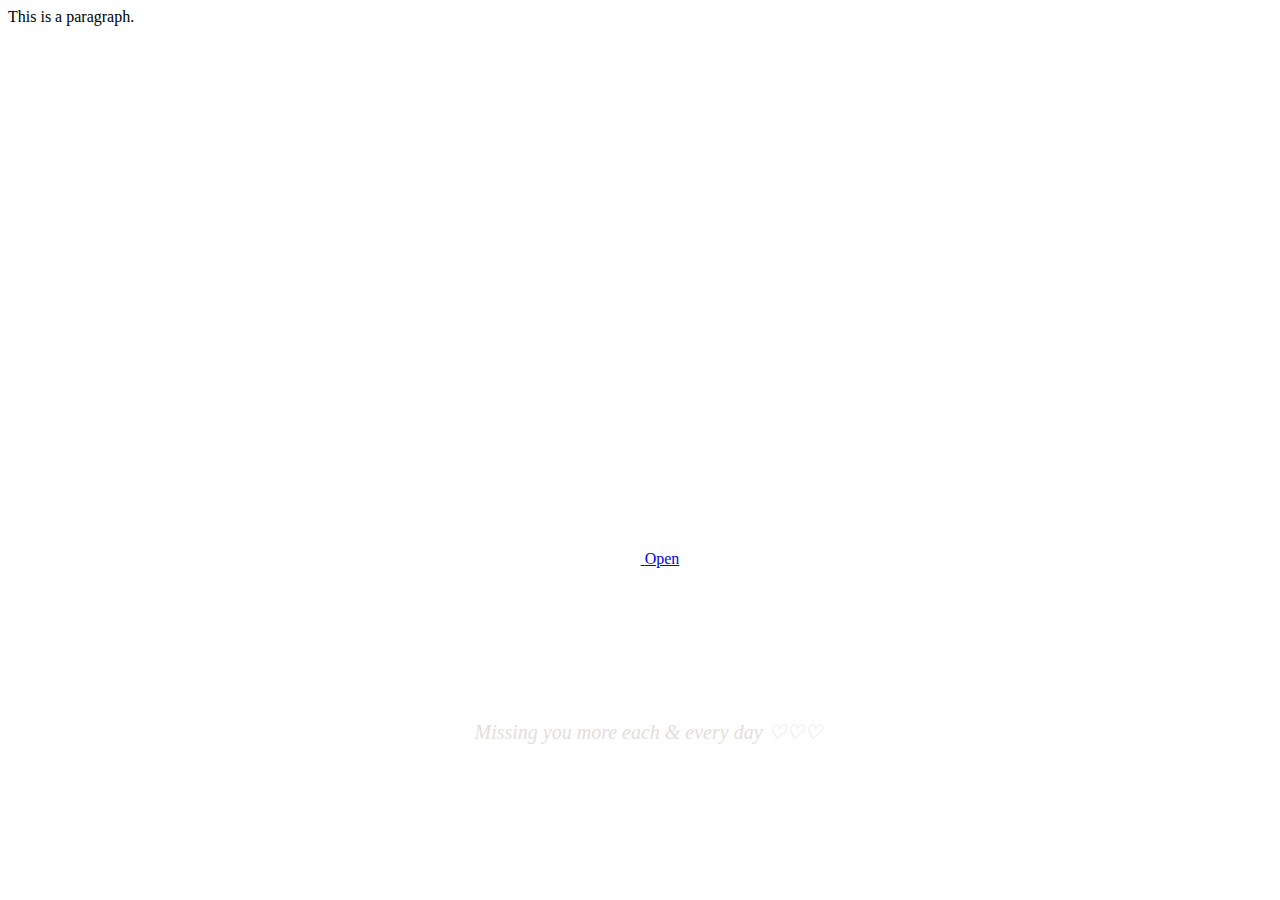
==== index.html @ 4565fd96 "Add files via upload" ====
<html lang="en">

<head>
  <meta charset="UTF-8">
  <meta name="viewport" content="width=device-width, initial-scale=1.0">
  <link rel="shortcut icon" href="images/gift.png" type="image/x-icon">
  <link rel="stylesheet" href="css/index.css">

  <!-- Document Title -->
  <title>My Dear</title>
</head>

<body>
  <!-- Background -->
  <div class="night"></div>

  <!-- Title -->
  <h1 class="title"></h1>

  <!-- Button -->
  <div style="position: absolute; top: 60vh; width: 100%; display: flex; justify-content: center;">
    <a href="flower.html" class="btn">
      <svg height="24" width="24" fill="#FFFFFF" viewBox="0 0 24 24" data-name="Layer 1" id="Layer_1" class="sparkle">
        <path
          d="M10,21.236,6.755,14.745.264,11.5,6.755,8.255,10,1.764l3.245,6.491L19.736,11.5l-6.491,3.245ZM18,21l1.5,3L21,21l3-1.5L21,18l-1.5-3L18,18l-3,1.5ZM19.333,4.667,20.5,7l1.167-2.333L24,3.5,21.667,2.333,20.5,0,19.333,2.333,17,3.5Z">
        </path>
      </svg>

      <span class="text">Open</span>
    </a>
  </div>

  <div style="position: absolute; top: 80vh; width: 100%; display: flex; justify-content: center;">

    <i style="color:rgb(228, 221, 219); font-size: 20px;" >Missing you more each & every day ♡♡♡</i>
  </div>

  <p>This is a paragraph.</p>

  <script src="js/index.js"></script>
</body>

</html>
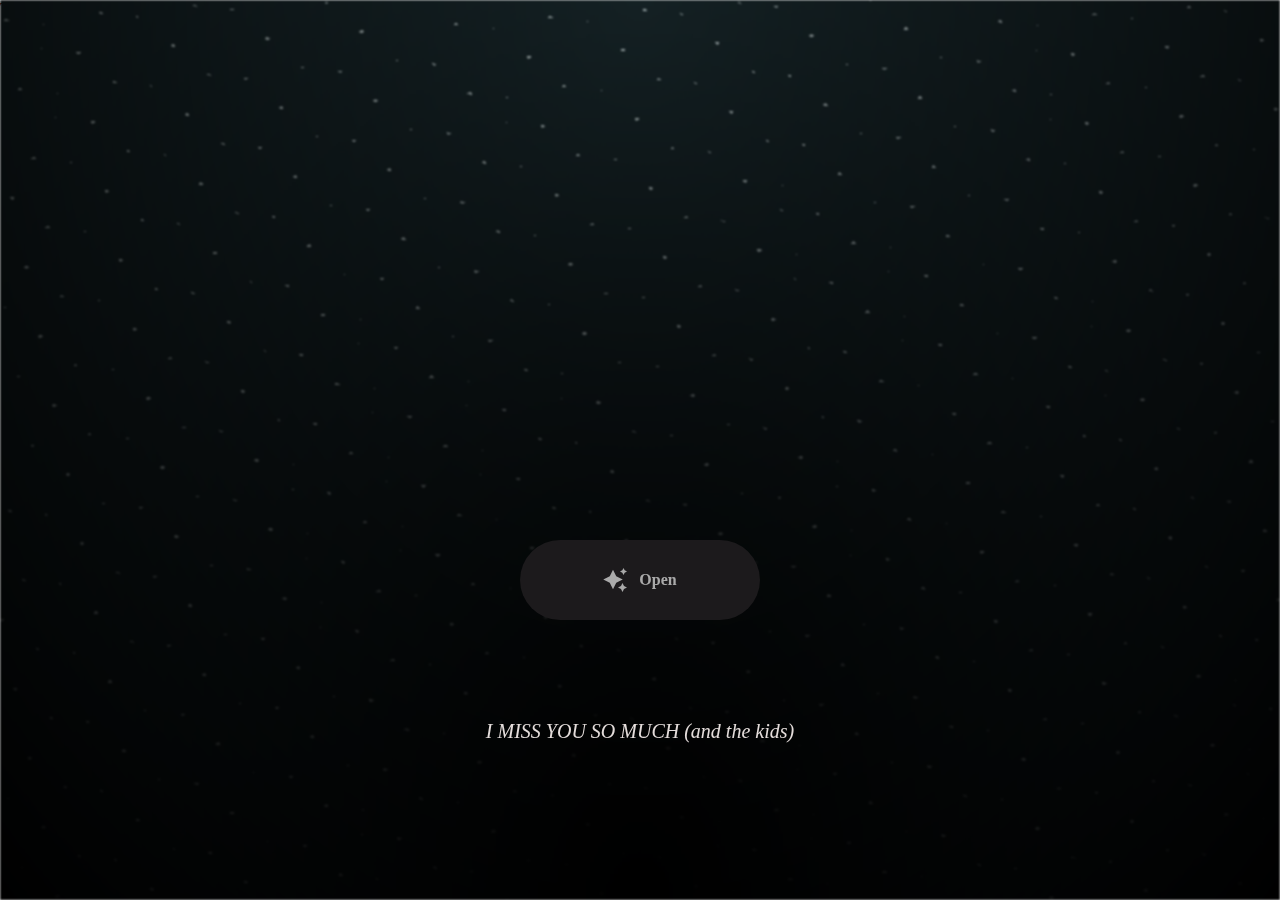
==== commit 323dae4d: "add more to just texts" ====
--- a/index.html
+++ b/index.html
@@ -1,43 +1,43 @@
-<html lang="en">
-
-<head>
-  <meta charset="UTF-8">
-  <meta name="viewport" content="width=device-width, initial-scale=1.0">
-  <link rel="shortcut icon" href="images/gift.png" type="image/x-icon">
-  <link rel="stylesheet" href="css/index.css">
-
-  <!-- Document Title -->
-  <title>My Dear</title>
-</head>
-
-<body>
-  <!-- Background -->
-  <div class="night"></div>
-
-  <!-- Title -->
-  <h1 class="title"></h1>
-
-  <!-- Button -->
-  <div style="position: absolute; top: 60vh; width: 100%; display: flex; justify-content: center;">
-    <a href="flower.html" class="btn">
-      <svg height="24" width="24" fill="#FFFFFF" viewBox="0 0 24 24" data-name="Layer 1" id="Layer_1" class="sparkle">
-        <path
-          d="M10,21.236,6.755,14.745.264,11.5,6.755,8.255,10,1.764l3.245,6.491L19.736,11.5l-6.491,3.245ZM18,21l1.5,3L21,21l3-1.5L21,18l-1.5-3L18,18l-3,1.5ZM19.333,4.667,20.5,7l1.167-2.333L24,3.5,21.667,2.333,20.5,0,19.333,2.333,17,3.5Z">
-        </path>
-      </svg>
-
-      <span class="text">Open</span>
-    </a>
-  </div>
-
-  <div style="position: absolute; top: 80vh; width: 100%; display: flex; justify-content: center;">
-
-    <i style="color:rgb(228, 221, 219); font-size: 20px;" >Missing you more each & every day ♡♡♡</i>
-  </div>
-
-  <p>This is a paragraph.</p>
-
-  <script src="js/index.js"></script>
-</body>
-
+<html lang="en">
+
+<head>
+  <meta charset="UTF-8">
+  <meta name="viewport" content="width=device-width, initial-scale=1.0">
+  <link rel="shortcut icon" href="images/gift.png" type="image/x-icon">
+  <link rel="stylesheet" href="css/index.css">
+
+  <!-- Document Title -->
+  <title>My Dear</title>
+</head>
+
+<body>
+  <!-- Background -->
+  <div class="night"></div>
+
+  <!-- Title -->
+  <h1 class="title"></h1>
+
+  <!-- Button -->
+  <div style="position: absolute; top: 60vh; width: 100%; display: flex; justify-content: center;">
+    <a href="flower.html" class="btn">
+      <svg height="24" width="24" fill="#FFFFFF" viewBox="0 0 24 24" data-name="Layer 1" id="Layer_1" class="sparkle">
+        <path
+          d="M10,21.236,6.755,14.745.264,11.5,6.755,8.255,10,1.764l3.245,6.491L19.736,11.5l-6.491,3.245ZM18,21l1.5,3L21,21l3-1.5L21,18l-1.5-3L18,18l-3,1.5ZM19.333,4.667,20.5,7l1.167-2.333L24,3.5,21.667,2.333,20.5,0,19.333,2.333,17,3.5Z">
+        </path>
+      </svg>
+
+      <span class="text">Open</span>
+    </a>
+  </div>
+
+  <div style="position: absolute; top: 80vh; width: 100%; display: flex; justify-content: center;">
+
+    <i style="color:rgb(228, 221, 219); font-size: 20px;" >I MISS YOU SO MUCH (and the kids)</i>
+  </div>
+
+  <p>This is a paragraph.</p>
+
+  <script src="js/index.js"></script>
+</body>
+
 </html>--- a/css/index.css
+++ b/css/index.css
@@ -0,0 +1,123 @@
+*,
+*::after,
+*::before {
+  padding: 0;
+  margin: 0;
+  box-sizing: border-box;
+}
+
+:root {
+  --dark-color: #000;
+}
+
+.night {
+  position: fixed;
+  left: 50%;
+  top: 0;
+  transform: translateX(-50%);
+  width: 100%;
+  height: 100%;
+  filter: blur(0.1vmin);
+  background-image: radial-gradient(ellipse at top, transparent 0%, var(--dark-color)), radial-gradient(ellipse at bottom, var(--dark-color), rgba(145, 233, 255, 0.2)), repeating-linear-gradient(220deg, rgb(0, 0, 0) 0px, rgb(0, 0, 0) 19px, transparent 19px, transparent 22px), repeating-linear-gradient(189deg, rgb(0, 0, 0) 0px, rgb(0, 0, 0) 19px, transparent 19px, transparent 22px), repeating-linear-gradient(148deg, rgb(0, 0, 0) 0px, rgb(0, 0, 0) 19px, transparent 19px, transparent 22px), linear-gradient(90deg, rgb(255, 255, 250), rgb(240, 240, 240));
+}
+
+.title {
+  position: absolute;
+  top: 0;
+  left: 0;
+  color: white;
+  font-family: 'Courier New', Courier, monospace;
+
+  display: flex;
+  flex-wrap: wrap;
+  justify-content: center;
+  align-content: center;
+  align-items: center;
+
+  width: 100%;
+  height: 100vh;
+  text-shadow: 0 0 20px white;
+  letter-spacing: 0px;
+}
+
+@media (min-width: 500px) {
+  .title {
+    letter-spacing: 20px;
+  }
+}
+
+@keyframes typing {
+  from {
+    opacity: 0;
+  }
+
+  to {
+    opacity: 1;
+  }
+}
+
+.title span {
+  opacity: 0;
+  animation: typing 1s ease forwards;
+  animation-delay: var(--delay);
+}
+
+a {
+  text-decoration: none;
+}
+
+.btn {
+  border: none;
+  width: 15em;
+  height: 5em;
+  border-radius: 3em;
+  display: flex;
+  justify-content: center;
+  align-items: center;
+  gap: 12px;
+  background: #1C1A1C;
+  cursor: pointer;
+  transition: all 450ms ease-in-out;
+}
+
+.sparkle {
+  fill: #AAAAAA;
+  transition: all 800ms ease;
+}
+
+.text {
+  font-weight: 600;
+  color: #AAAAAA;
+  font-size: medium;
+}
+
+.btn:hover {
+  background: linear-gradient(0deg, #edaadf, #f516ee);
+  box-shadow: inset 0px 1px 0px 0px rgba(255, 255, 255, 0.4),
+    inset 0px -4px 0px 0px rgba(0, 0, 0, 0.2),
+    0px 0px 0px 4px rgba(255, 255, 255, 0.2),
+    0px 0px 180px 0px #f516ee;
+  transform: translateY(-2px);
+}
+
+.btn:hover .text {
+  color: white;
+}
+
+.btn:hover .sparkle {
+  fill: rgb(255, 254, 254);
+  transform: scale(2.1);
+}
+
+
+@keyframes bellshake {
+  0% { transform: rotate(0); }
+  15% { transform: rotate(5deg); }
+  30% { transform: rotate(-5deg); }
+  45% { transform: rotate(4deg); }
+  60% { transform: rotate(-4deg); }
+  75% { transform: rotate(2deg); }
+  85% { transform: rotate(-2deg); }
+  92% { transform: rotate(1deg); }
+  100% { transform: rotate(0); }
+}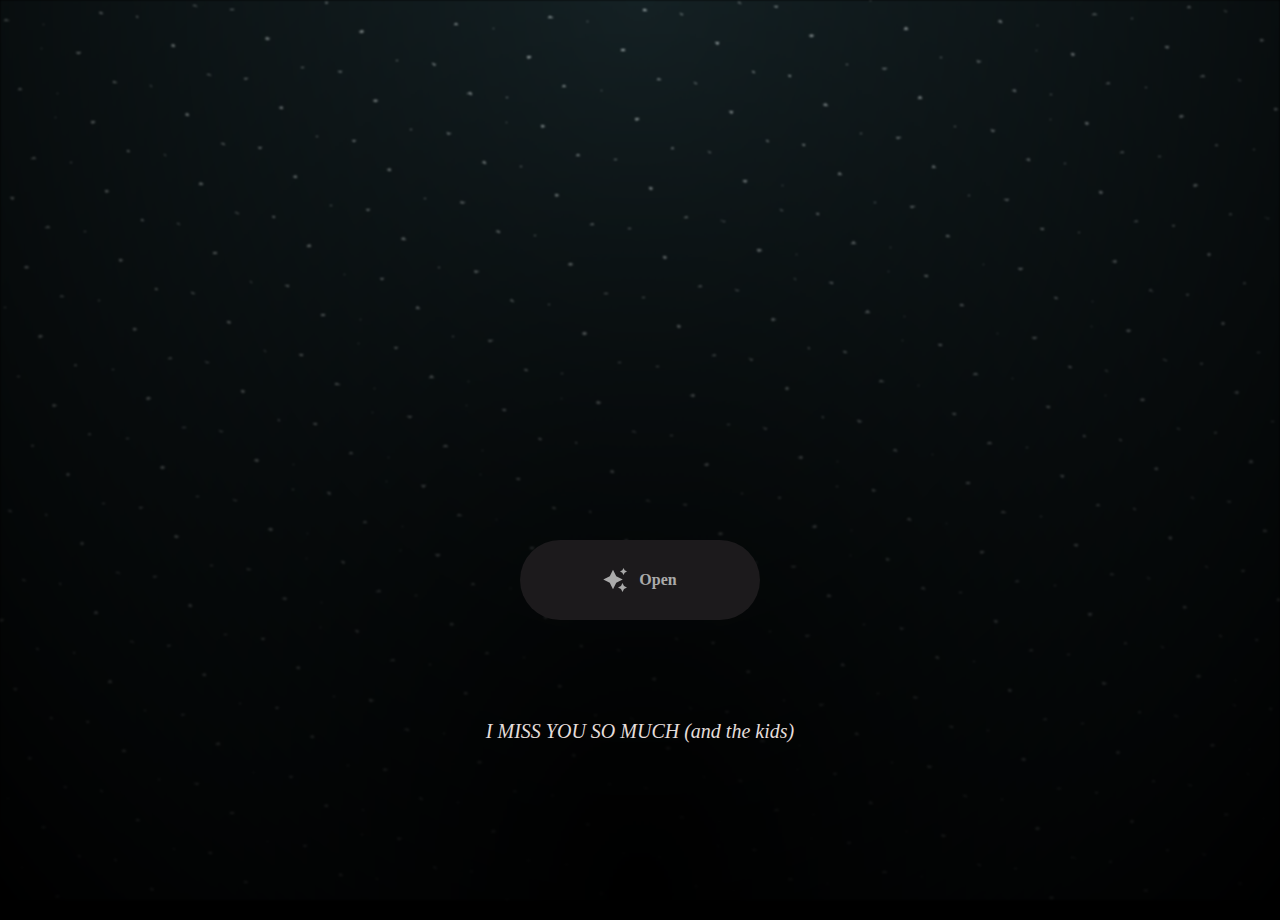
==== commit 88092c39: "deploying on website" ====
--- a/index.html
+++ b/index.html
@@ -5,6 +5,8 @@
   <meta name="viewport" content="width=device-width, initial-scale=1.0">
   <link rel="shortcut icon" href="images/gift.png" type="image/x-icon">
   <link rel="stylesheet" href="css/index.css">
+  <link rel="stylesheet" href="style.css">
+
 
   <!-- Document Title -->
   <title>My Dear</title>
--- a/style.css
+++ b/style.css
@@ -0,0 +1,1216 @@
+*,
+*::after,
+*::before {
+  padding: 0;
+  margin: 0;
+  box-sizing: border-box;
+}
+
+:root {
+  --dark-color: #000;
+}
+
+.title {
+  position: absolute;
+  width: 100%;
+  text-align: center;
+  margin-top: 20px;
+  top: 0;
+  left: 0;
+  color: rgb(247, 77, 173);
+  font-family: 'Courier New', Courier, monospace;
+  font-size: 60px;
+  text-shadow: 0px 0px 20px rgb(247, 77, 173);
+}
+
+body {
+  display: flex;
+  align-items: flex-end;
+  justify-content: center;
+  min-height: 100vh;
+  background-color: var(--dark-color);
+  overflow: hidden;
+  perspective: 1000px;
+}
+
+.night {
+  position: fixed;
+  left: 50%;
+  top: 0;
+  transform: translateX(-50%);
+  width: 100%;
+  height: 100%;
+  filter: blur(0.1vmin);
+  background-image: radial-gradient(ellipse at top, transparent 0%, var(--dark-color)), radial-gradient(ellipse at bottom, var(--dark-color), rgba(145, 233, 255, 0.2)), repeating-linear-gradient(220deg, rgb(0, 0, 0) 0px, rgb(0, 0, 0) 19px, transparent 19px, transparent 22px), repeating-linear-gradient(189deg, rgb(0, 0, 0) 0px, rgb(0, 0, 0) 19px, transparent 19px, transparent 22px), repeating-linear-gradient(148deg, rgb(0, 0, 0) 0px, rgb(0, 0, 0) 19px, transparent 19px, transparent 22px), linear-gradient(90deg, rgb(255, 255, 250), rgb(240, 240, 240));
+}
+
+.flowers {
+  position: relative;
+  transform: scale(0.9);
+}
+
+.flower {
+  position: absolute;
+  bottom: 10vmin;
+  transform-origin: bottom center;
+  z-index: 10;
+  --fl-speed: 0.8s;
+}
+
+.flower--1 {
+  animation: moving-flower-1 4s linear infinite;
+}
+
+.flower--1 .flower__line {
+  height: 70vmin;
+  animation-delay: 0.3s;
+}
+
+.flower--1 .flower__line__leaf--1 {
+  animation: blooming-leaf-right var(--fl-speed) 1.6s backwards;
+}
+
+.flower--1 .flower__line__leaf--2 {
+  animation: blooming-leaf-right var(--fl-speed) 1.4s backwards;
+}
+
+.flower--1 .flower__line__leaf--3 {
+  animation: blooming-leaf-left var(--fl-speed) 1.2s backwards;
+}
+
+.flower--1 .flower__line__leaf--4 {
+  animation: blooming-leaf-left var(--fl-speed) 1s backwards;
+}
+
+.flower--1 .flower__line__leaf--5 {
+  animation: blooming-leaf-right var(--fl-speed) 1.8s backwards;
+}
+
+.flower--1 .flower__line__leaf--6 {
+  animation: blooming-leaf-left var(--fl-speed) 2s backwards;
+}
+
+.flower--2 {
+  left: 50%;
+  transform: rotate(20deg);
+  animation: moving-flower-2 4s linear infinite;
+}
+
+.flower--2 .flower__line {
+  height: 60vmin;
+  animation-delay: 0.6s;
+}
+
+.flower--2 .flower__line__leaf--1 {
+  animation: blooming-leaf-right var(--fl-speed) 1.9s backwards;
+}
+
+.flower--2 .flower__line__leaf--2 {
+  animation: blooming-leaf-right var(--fl-speed) 1.7s backwards;
+}
+
+.flower--2 .flower__line__leaf--3 {
+  animation: blooming-leaf-left var(--fl-speed) 1.5s backwards;
+}
+
+.flower--2 .flower__line__leaf--4 {
+  animation: blooming-leaf-left var(--fl-speed) 1.3s backwards;
+}
+
+.flower--3 {
+  left: 50%;
+  transform: rotate(-15deg);
+  animation: moving-flower-3 4s linear infinite;
+}
+
+.flower--3 .flower__line {
+  animation-delay: 0.9s;
+}
+
+.flower--3 .flower__line__leaf--1 {
+  animation: blooming-leaf-right var(--fl-speed) 2.5s backwards;
+}
+
+.flower--3 .flower__line__leaf--2 {
+  animation: blooming-leaf-right var(--fl-speed) 2.3s backwards;
+}
+
+.flower--3 .flower__line__leaf--3 {
+  animation: blooming-leaf-left var(--fl-speed) 2.1s backwards;
+}
+
+.flower--3 .flower__line__leaf--4 {
+  animation: blooming-leaf-left var(--fl-speed) 1.9s backwards;
+}
+
+.flower__leafs {
+  position: relative;
+  animation: blooming-flower 2s backwards;
+}
+
+.flower__leafs--1 {
+  animation-delay: 1.1s;
+}
+
+.flower__leafs--2 {
+  animation-delay: 1.4s;
+}
+
+.flower__leafs--3 {
+  animation-delay: 1.7s;
+}
+
+.flower__leafs::after {
+  content: "";
+  position: absolute;
+  left: 0;
+  top: 0;
+  transform: translate(-50%, -100%);
+  width: 8vmin;
+  height: 8vmin;
+  background-color: #fff;
+  filter: blur(10vmin);
+}
+
+.flower__leaf {
+  position: absolute;
+  bottom: 0;
+  left: 50%;
+  width: 8vmin;
+  height: 11vmin;
+  border-radius: 51% 49% 47% 53%/44% 45% 55% 69%;
+  background-color: #a7ffee;
+  background-image: linear-gradient(to top, #e0499a, #fff);
+  transform-origin: bottom center;
+  opacity: 0.9;
+  box-shadow: inset 0 0 2vmin rgba(255, 255, 255, 0.5);
+}
+
+.flower__leaf--1 {
+  transform: translate(-10%, 1%) rotateY(40deg) rotateX(-50deg);
+}
+
+.flower__leaf--2 {
+  transform: translate(-50%, -4%) rotateX(40deg);
+}
+
+.flower__leaf--3 {
+  transform: translate(-90%, 0%) rotateY(45deg) rotateX(50deg);
+}
+
+.flower__leaf--4 {
+  width: 8vmin;
+  height: 8vmin;
+  transform-origin: bottom left;
+  border-radius: 4vmin 10vmin 4vmin 4vmin;
+  transform: translate(0%, 18%) rotateX(70deg) rotate(-43deg);
+  background-image: linear-gradient(to top, rgba(255, 2555, 255, 0.4), #fff);
+  z-index: 1;
+  opacity: 0.8;
+  -webkit-transform: translate(0%, 18%) rotateX(70deg) rotate(-43deg);
+  -moz-transform: translate(0%, 18%) rotateX(70deg) rotate(-43deg);
+  -ms-transform: translate(0%, 18%) rotateX(70deg) rotate(-43deg);
+  -o-transform: translate(0%, 18%) rotateX(70deg) rotate(-43deg);
+}
+
+.flower__white-circle {
+  position: absolute;
+  left: -3.5vmin;
+  top: -3vmin;
+  width: 9vmin;
+  height: 4vmin;
+  border-radius: 50%;
+  background-color: #cbed41;
+}
+
+.flower__white-circle::after {
+  content: "";
+  position: absolute;
+  left: 50%;
+  top: 45%;
+  transform: translate(-50%, -50%);
+  width: 60%;
+  height: 60%;
+  border-radius: inherit;
+  background-image: repeating-linear-gradient(135deg, rgba(0, 0, 0, 0.03) 0px, rgba(0, 0, 0, 0.03) 1px, transparent 1px, transparent 12px), repeating-linear-gradient(45deg, rgba(0, 0, 0, 0.03) 0px, rgba(0, 0, 0, 0.03) 1px, transparent 1px, transparent 12px), repeating-linear-gradient(67.5deg, rgba(0, 0, 0, 0.03) 0px, rgba(0, 0, 0, 0.03) 1px, transparent 1px, transparent 12px), repeating-linear-gradient(135deg, rgba(0, 0, 0, 0.03) 0px, rgba(0, 0, 0, 0.03) 1px, transparent 1px, transparent 12px), repeating-linear-gradient(45deg, rgba(0, 0, 0, 0.03) 0px, rgba(0, 0, 0, 0.03) 1px, transparent 1px, transparent 12px), repeating-linear-gradient(112.5deg, rgba(0, 0, 0, 0.03) 0px, rgba(0, 0, 0, 0.03) 1px, transparent 1px, transparent 12px), repeating-linear-gradient(112.5deg, rgba(0, 0, 0, 0.03) 0px, rgba(0, 0, 0, 0.03) 1px, transparent 1px, transparent 12px), repeating-linear-gradient(45deg, rgba(0, 0, 0, 0.03) 0px, rgba(0, 0, 0, 0.03) 1px, transparent 1px, transparent 12px), repeating-linear-gradient(22.5deg, rgba(0, 0, 0, 0.03) 0px, rgba(0, 0, 0, 0.03) 1px, transparent 1px, transparent 12px), repeating-linear-gradient(45deg, rgba(0, 0, 0, 0.03) 0px, rgba(0, 0, 0, 0.03) 1px, transparent 1px, transparent 12px), repeating-linear-gradient(22.5deg, rgba(0, 0, 0, 0.03) 0px, rgba(0, 0, 0, 0.03) 1px, transparent 1px, transparent 12px), repeating-linear-gradient(135deg, rgba(0, 0, 0, 0.03) 0px, rgba(0, 0, 0, 0.03) 1px, transparent 1px, transparent 12px), repeating-linear-gradient(157.5deg, rgba(0, 0, 0, 0.03) 0px, rgba(0, 0, 0, 0.03) 1px, transparent 1px, transparent 12px), repeating-linear-gradient(67.5deg, rgba(0, 0, 0, 0.03) 0px, rgba(0, 0, 0, 0.03) 1px, transparent 1px, transparent 12px), repeating-linear-gradient(67.5deg, rgba(0, 0, 0, 0.03) 0px, rgba(0, 0, 0, 0.03) 1px, transparent 1px, transparent 12px), linear-gradient(90deg, rgb(255, 235, 18), rgb(255, 206, 0));
+}
+
+.flower__line {
+  height: 55vmin;
+  width: 1.5vmin;
+  background-image: linear-gradient(to left, rgba(0, 0, 0, 0.2), transparent, rgba(255, 255, 255, 0.2)), linear-gradient(to top, transparent 10%, #098a3c, #fff);
+  box-shadow: inset 0 0 2px rgba(0, 0, 0, 0.5);
+  animation: grow-flower-tree 4s backwards;
+}
+
+.flower__line__leaf {
+  --w: 7vmin;
+  --h: calc(var(--w) + 2vmin);
+  position: absolute;
+  top: 20%;
+  left: 90%;
+  width: var(--w);
+  height: var(--h);
+  border-top-right-radius: var(--h);
+  border-bottom-left-radius: var(--h);
+  background-image: linear-gradient(to top, rgba(255, 255, 255, 0.4), #3cf76e);
+}
+
+.flower__line__leaf--1 {
+  transform: rotate(70deg) rotateY(30deg);
+}
+
+.flower__line__leaf--2 {
+  top: 45%;
+  transform: rotate(70deg) rotateY(30deg);
+}
+
+.flower__line__leaf--3,
+.flower__line__leaf--4,
+.flower__line__leaf--6 {
+  border-top-right-radius: 0;
+  border-bottom-left-radius: 0;
+  border-top-left-radius: var(--h);
+  border-bottom-right-radius: var(--h);
+  left: -460%;
+  top: 12%;
+  transform: rotate(-70deg) rotateY(30deg);
+}
+
+.flower__line__leaf--4 {
+  top: 40%;
+}
+
+.flower__line__leaf--5 {
+  top: 0;
+  transform-origin: left;
+  transform: rotate(70deg) rotateY(30deg) scale(0.6);
+}
+
+.flower__line__leaf--6 {
+  top: -2%;
+  left: -450%;
+  transform-origin: right;
+  transform: rotate(-70deg) rotateY(30deg) scale(0.6);
+}
+
+.flower__light {
+  position: absolute;
+  bottom: 0vmin;
+  width: 1vmin;
+  height: 1vmin;
+  background-color: rgb(255, 251, 0);
+  border-radius: 50%;
+  filter: blur(0.2vmin);
+  animation: light-ans 4s linear infinite backwards;
+}
+
+.flower__light:nth-child(odd) {
+  background-color: #fff;
+}
+
+.flower__light--1 {
+  left: -2vmin;
+  animation-delay: 1s;
+}
+
+.flower__light--2 {
+  left: 3vmin;
+  animation-delay: 0.5s;
+}
+
+.flower__light--3 {
+  left: -6vmin;
+  animation-delay: 0.3s;
+}
+
+.flower__light--4 {
+  left: 6vmin;
+  animation-delay: 0.9s;
+}
+
+.flower__light--5 {
+  left: -1vmin;
+  animation-delay: 1.5s;
+}
+
+.flower__light--6 {
+  left: -4vmin;
+  animation-delay: 3s;
+}
+
+.flower__light--7 {
+  left: 3vmin;
+  animation-delay: 2s;
+}
+
+.flower__light--8 {
+  left: -6vmin;
+  animation-delay: 3.5s;
+}
+
+.flower__grass {
+  --c: #3cf76e;
+  --line-w: 1.5vmin;
+  position: absolute;
+  bottom: 12vmin;
+  left: -7vmin;
+  display: flex;
+  flex-direction: column;
+  align-items: flex-end;
+  z-index: 20;
+  transform-origin: bottom center;
+  transform: rotate(-48deg) rotateY(40deg);
+}
+
+.flower__grass--1 {
+  animation: moving-grass 2s linear infinite;
+}
+
+.flower__grass--2 {
+  left: 2vmin;
+  bottom: 10vmin;
+  transform: scale(0.5) rotate(75deg) rotateX(10deg) rotateY(-200deg);
+  opacity: 0.8;
+  z-index: 0;
+  animation: moving-grass--2 1.5s linear infinite;
+}
+
+.flower__grass--top {
+  width: 7vmin;
+  height: 10vmin;
+  border-top-right-radius: 100%;
+  border-right: var(--line-w) solid var(--c);
+  transform-origin: bottom center;
+  transform: rotate(-2deg);
+}
+
+.flower__grass--bottom {
+  margin-top: -2px;
+  width: var(--line-w);
+  height: 25vmin;
+  background-image: linear-gradient(to top, transparent, var(--c));
+}
+
+.flower__grass__leaf {
+  --size: 10vmin;
+  position: absolute;
+  width: calc(var(--size) * 2.1);
+  height: var(--size);
+  border-top-left-radius: var(--size);
+  border-top-right-radius: var(--size);
+  background-image: linear-gradient(to top, transparent, transparent 30%, var(--c));
+  z-index: 100;
+}
+
+.flower__grass__leaf--1 {
+  top: -6%;
+  left: 30%;
+  --size: 6vmin;
+  transform: rotate(-20deg);
+  animation: growing-grass-ans--1 2s 2.6s backwards;
+}
+
+@keyframes growing-grass-ans--1 {
+  0% {
+    transform-origin: bottom left;
+    transform: rotate(-20deg) scale(0);
+  }
+}
+
+.flower__grass__leaf--2 {
+  top: -5%;
+  left: -110%;
+  --size: 6vmin;
+  transform: rotate(10deg);
+  animation: growing-grass-ans--2 2s 2.4s linear backwards;
+}
+
+@keyframes growing-grass-ans--2 {
+  0% {
+    transform-origin: bottom right;
+    transform: rotate(10deg) scale(0);
+  }
+}
+
+.flower__grass__leaf--3 {
+  top: 5%;
+  left: 60%;
+  --size: 8vmin;
+  transform: rotate(-18deg) rotateX(-20deg);
+  animation: growing-grass-ans--3 2s 2.2s linear backwards;
+}
+
+@keyframes growing-grass-ans--3 {
+  0% {
+    transform-origin: bottom left;
+    transform: rotate(-18deg) rotateX(-20deg) scale(0);
+  }
+}
+
+.flower__grass__leaf--4 {
+  top: 6%;
+  left: -135%;
+  --size: 8vmin;
+  transform: rotate(2deg);
+  animation: growing-grass-ans--4 2s 2s linear backwards;
+}
+
+@keyframes growing-grass-ans--4 {
+  0% {
+    transform-origin: bottom right;
+    transform: rotate(2deg) scale(0);
+  }
+}
+
+.flower__grass__leaf--5 {
+  top: 20%;
+  left: 60%;
+  --size: 10vmin;
+  transform: rotate(-24deg) rotateX(-20deg);
+  animation: growing-grass-ans--5 2s 1.8s linear backwards;
+}
+
+@keyframes growing-grass-ans--5 {
+  0% {
+    transform-origin: bottom left;
+    transform: rotate(-24deg) rotateX(-20deg) scale(0);
+  }
+}
+
+.flower__grass__leaf--6 {
+  top: 22%;
+  left: -180%;
+  --size: 10vmin;
+  transform: rotate(10deg);
+  animation: growing-grass-ans--6 2s 1.6s linear backwards;
+}
+
+@keyframes growing-grass-ans--6 {
+  0% {
+    transform-origin: bottom right;
+    transform: rotate(10deg) scale(0);
+  }
+}
+
+.flower__grass__leaf--7 {
+  top: 39%;
+  left: 70%;
+  --size: 10vmin;
+  transform: rotate(-10deg);
+  animation: growing-grass-ans--7 2s 1.4s linear backwards;
+}
+
+@keyframes growing-grass-ans--7 {
+  0% {
+    transform-origin: bottom left;
+    transform: rotate(-10deg) scale(0);
+  }
+}
+
+.flower__grass__leaf--8 {
+  top: 40%;
+  left: -215%;
+  --size: 11vmin;
+  transform: rotate(10deg);
+  animation: growing-grass-ans--8 2s 1.2s linear backwards;
+}
+
+@keyframes growing-grass-ans--8 {
+  0% {
+    transform-origin: bottom right;
+    transform: rotate(10deg) scale(0);
+  }
+}
+
+.flower__grass__overlay {
+  position: absolute;
+  top: -10%;
+  right: 0%;
+  width: 100%;
+  height: 100%;
+  background-color: rgba(0, 0, 0, 0.6);
+  filter: blur(1.5vmin);
+  z-index: 100;
+}
+
+.flower__g-long {
+  --w: 2vmin;
+  --h: 6vmin;
+  --c: #3cf76e;
+  position: absolute;
+  bottom: 10vmin;
+  left: -3vmin;
+  transform-origin: bottom center;
+  transform: rotate(-30deg) rotateY(-20deg);
+  display: flex;
+  flex-direction: column;
+  align-items: flex-end;
+  animation: flower-g-long-ans 3s linear infinite;
+}
+
+@keyframes flower-g-long-ans {
+
+  0%,
+  100% {
+    transform: rotate(-30deg) rotateY(-20deg);
+  }
+
+  50% {
+    transform: rotate(-32deg) rotateY(-20deg);
+  }
+}
+
+.flower__g-long__top {
+  top: calc(var(--h) * -1);
+  width: calc(var(--w) + 1vmin);
+  height: var(--h);
+  border-top-right-radius: 100%;
+  border-right: 0.7vmin solid var(--c);
+  transform: translate(-0.7vmin, 1vmin);
+}
+
+.flower__g-long__bottom {
+  width: var(--w);
+  height: 50vmin;
+  transform-origin: bottom center;
+  background-image: linear-gradient(to top, transparent 30%, var(--c));
+  box-shadow: inset 0 0 2px rgba(0, 0, 0, 0.5);
+  -webkit-clip-path: polygon(35% 0, 65% 1%, 100% 100%, 0% 100%);
+  clip-path: polygon(35% 0, 65% 1%, 100% 100%, 0% 100%);
+}
+
+.flower__g-right {
+  position: absolute;
+  bottom: 6vmin;
+  left: -2vmin;
+  transform-origin: bottom left;
+  transform: rotate(20deg);
+}
+
+.flower__g-right .leaf {
+  width: 30vmin;
+  height: 50vmin;
+  border-top-left-radius: 100%;
+  border-left: 2vmin solid #3cf76e;
+  background-image: linear-gradient(to bottom, transparent, var(--dark-color) 60%);
+  -webkit-mask-image: linear-gradient(to top, transparent 30%, #3cf76e 60%);
+}
+
+.flower__g-right--1 {
+  animation: flower-g-right-ans 2.5s linear infinite;
+}
+
+.flower__g-right--2 {
+  left: 5vmin;
+  transform: rotateY(-180deg);
+  animation: flower-g-right-ans--2 3s linear infinite;
+}
+
+.flower__g-right--2 .leaf {
+  height: 75vmin;
+  filter: blur(0.3vmin);
+  opacity: 0.8;
+}
+
+@keyframes flower-g-right-ans {
+
+  0%,
+  100% {
+    transform: rotate(20deg);
+  }
+
+  50% {
+    transform: rotate(24deg) rotateX(-20deg);
+  }
+}
+
+@keyframes flower-g-right-ans--2 {
+
+  0%,
+  100% {
+    transform: rotateY(-180deg) rotate(0deg) rotateX(-20deg);
+  }
+
+  50% {
+    transform: rotateY(-180deg) rotate(6deg) rotateX(-20deg);
+  }
+}
+
+.flower__g-front {
+  position: absolute;
+  bottom: 6vmin;
+  left: 2.5vmin;
+  z-index: 100;
+  transform-origin: bottom center;
+  transform: rotate(-28deg) rotateY(30deg) scale(1.04);
+  animation: flower__g-front-ans 2s linear infinite;
+}
+
+@keyframes flower__g-front-ans {
+
+  0%,
+  100% {
+    transform: rotate(-28deg) rotateY(30deg) scale(1.04);
+  }
+
+  50% {
+    transform: rotate(-35deg) rotateY(40deg) scale(1.04);
+  }
+}
+
+.flower__g-front__line {
+  width: 0.3vmin;
+  height: 20vmin;
+  background-image: linear-gradient(to top, transparent, #3cf76e, transparent 100%);
+  position: relative;
+}
+
+.flower__g-front__leaf-wrapper {
+  position: absolute;
+  top: 0;
+  left: 0;
+  transform-origin: bottom left;
+  transform: rotate(10deg);
+}
+
+.flower__g-front__leaf-wrapper:nth-child(even) {
+  left: 0vmin;
+  transform: rotateY(-180deg) rotate(5deg);
+  animation: flower__g-front__leaf-left-ans 1s ease-in backwards;
+}
+
+.flower__g-front__leaf-wrapper:nth-child(odd) {
+  animation: flower__g-front__leaf-ans 1s ease-in backwards;
+}
+
+.flower__g-front__leaf-wrapper--1 {
+  top: -8vmin;
+  transform: scale(0.7);
+  animation: flower__g-front__leaf-ans 1s 5.5s ease-in backwards !important;
+}
+
+.flower__g-front__leaf-wrapper--2 {
+  top: -8vmin;
+  transform: rotateY(-180deg) scale(0.7) !important;
+  animation: flower__g-front__leaf-left-ans-2 1s 4.6s ease-in backwards !important;
+}
+
+.flower__g-front__leaf-wrapper--3 {
+  top: -3vmin;
+  animation: flower__g-front__leaf-ans 1s 4.6s ease-in backwards;
+}
+
+.flower__g-front__leaf-wrapper--4 {
+  top: -3vmin;
+  transform: rotateY(-180deg) scale(0.9) !important;
+  animation: flower__g-front__leaf-left-ans-2 1s 4.6s ease-in backwards !important;
+}
+
+@keyframes flower__g-front__leaf-left-ans-2 {
+  0% {
+    transform: rotateY(-180deg) scale(0);
+  }
+}
+
+.flower__g-front__leaf-wrapper--5,
+.flower__g-front__leaf-wrapper--6 {
+  top: 2vmin;
+}
+
+.flower__g-front__leaf-wrapper--7,
+.flower__g-front__leaf-wrapper--8 {
+  top: 6.5vmin;
+}
+
+.flower__g-front__leaf-wrapper--2 {
+  animation-delay: 5.2s !important;
+}
+
+.flower__g-front__leaf-wrapper--3 {
+  animation-delay: 4.9s !important;
+}
+
+.flower__g-front__leaf-wrapper--5 {
+  animation-delay: 4.3s !important;
+}
+
+.flower__g-front__leaf-wrapper--6 {
+  animation-delay: 4.1s !important;
+}
+
+.flower__g-front__leaf-wrapper--7 {
+  animation-delay: 3.8s !important;
+}
+
+.flower__g-front__leaf-wrapper--8 {
+  animation-delay: 3.5s !important;
+}
+
+@keyframes flower__g-front__leaf-ans {
+  0% {
+    transform: rotate(10deg) scale(0);
+  }
+}
+
+@keyframes flower__g-front__leaf-left-ans {
+  0% {
+    transform: rotateY(-180deg) rotate(5deg) scale(0);
+  }
+}
+
+.flower__g-front__leaf {
+  width: 10vmin;
+  height: 10vmin;
+  border-radius: 100% 0% 0% 100%/100% 100% 0% 0%;
+  box-shadow: inset 0 2px 1vmin hsla(0, 0%, 100%, 0.2);
+  background-image: linear-gradient(to bottom left, transparent, var(--dark-color)), linear-gradient(to bottom right, #3cf76e 50%, transparent 50%, transparent);
+  -webkit-mask-image: linear-gradient(to bottom right, #3cf76e 50%, transparent 50%, transparent);
+  mask-image: linear-gradient(to bottom right, #3cf76e 50%, transparent 50%, transparent);
+}
+
+.flower__g-fr {
+  position: absolute;
+  bottom: -4vmin;
+  left: vmin;
+  transform-origin: bottom left;
+  z-index: 10;
+  animation: flower__g-fr-ans 2s linear infinite;
+}
+
+@keyframes flower__g-fr-ans {
+
+  0%,
+  100% {
+    transform: rotate(2deg);
+  }
+
+  50% {
+    transform: rotate(4deg);
+    -webkit-transform: rotate(4deg);
+    -moz-transform: rotate(4deg);
+    -ms-transform: rotate(4deg);
+    -o-transform: rotate(4deg);
+  }
+}
+
+.flower__g-fr .leaf {
+  width: 30vmin;
+  height: 50vmin;
+  border-top-left-radius: 100%;
+  border-left: 2vmin solid #3cf76e;
+  -webkit-mask-image: linear-gradient(to top, transparent 25%, #3cf76e 50%);
+  position: relative;
+  z-index: 1;
+}
+
+.flower__g-fr__leaf {
+  position: absolute;
+  top: 0;
+  left: 0;
+  width: 10vmin;
+  height: 10vmin;
+  border-radius: 100% 0% 0% 100%/100% 100% 0% 0%;
+  box-shadow: inset 0 2px 1vmin hsla(0, 0%, 100%, 0.2);
+  background-image: linear-gradient(to bottom left, transparent, var(--dark-color) 98%), linear-gradient(to bottom right, #3cf76e 45%, transparent 50%, transparent);
+  -webkit-mask-image: linear-gradient(135deg, #3cf76e 40%, transparent 50%, transparent);
+}
+
+.flower__g-fr__leaf--1 {
+  left: 20vmin;
+  transform: rotate(45deg);
+  animation: flower__g-fr-leaft-ans-1 0.5s 5.2s linear backwards;
+}
+
+@keyframes flower__g-fr-leaft-ans-1 {
+  0% {
+    transform-origin: left;
+    transform: rotate(45deg) scale(0);
+  }
+}
+
+.flower__g-fr__leaf--2 {
+  left: 12vmin;
+  top: -7vmin;
+  transform: rotate(25deg) rotateY(-180deg);
+  animation: flower__g-fr-leaft-ans-6 0.5s 5s linear backwards;
+}
+
+.flower__g-fr__leaf--3 {
+  left: 15vmin;
+  top: 6vmin;
+  transform: rotate(55deg);
+  animation: flower__g-fr-leaft-ans-5 0.5s 4.8s linear backwards;
+}
+
+.flower__g-fr__leaf--4 {
+  left: 6vmin;
+  top: -2vmin;
+  transform: rotate(25deg) rotateY(-180deg);
+  animation: flower__g-fr-leaft-ans-6 0.5s 4.6s linear backwards;
+}
+
+.flower__g-fr__leaf--5 {
+  left: 10vmin;
+  top: 14vmin;
+  transform: rotate(55deg);
+  animation: flower__g-fr-leaft-ans-5 0.5s 4.4s linear backwards;
+}
+
+@keyframes flower__g-fr-leaft-ans-5 {
+  0% {
+    transform-origin: left;
+    transform: rotate(55deg) scale(0);
+  }
+}
+
+.flower__g-fr__leaf--6 {
+  left: 0vmin;
+  top: 6vmin;
+  transform: rotate(25deg) rotateY(-180deg);
+  animation: flower__g-fr-leaft-ans-6 0.5s 4.2s linear backwards;
+}
+
+@keyframes flower__g-fr-leaft-ans-6 {
+  0% {
+    transform-origin: right;
+    transform: rotate(25deg) rotateY(-180deg) scale(0);
+  }
+}
+
+.flower__g-fr__leaf--7 {
+  left: 5vmin;
+  top: 22vmin;
+  transform: rotate(45deg);
+  animation: flower__g-fr-leaft-ans-7 0.5s 4s linear backwards;
+}
+
+@keyframes flower__g-fr-leaft-ans-7 {
+  0% {
+    transform-origin: left;
+    transform: rotate(45deg) scale(0);
+  }
+}
+
+.flower__g-fr__leaf--8 {
+  left: -4vmin;
+  top: 15vmin;
+  transform: rotate(15deg) rotateY(-180deg);
+  animation: flower__g-fr-leaft-ans-8 0.5s 3.8s linear backwards;
+}
+
+@keyframes flower__g-fr-leaft-ans-8 {
+  0% {
+    transform-origin: right;
+    transform: rotate(15deg) rotateY(-180deg) scale(0);
+  }
+}
+
+.long-g {
+  position: absolute;
+  bottom: 25vmin;
+  left: -42vmin;
+  transform-origin: bottom left;
+}
+
+.long-g--1 {
+  bottom: 0vmin;
+  transform: scale(0.8) rotate(-5deg);
+}
+
+.long-g--1 .leaf {
+  -webkit-mask-image: linear-gradient(to top, transparent 40%, #a9e125 80%) !important;
+}
+
+.long-g--1 .leaf--1 {
+  --w: 5vmin;
+  --h: 60vmin;
+  left: -2vmin;
+  transform: rotate(3deg) rotateY(-180deg);
+}
+
+.long-g--2,
+.long-g--3 {
+  bottom: -3vmin;
+  left: -35vmin;
+  transform-origin: center;
+  transform: scale(0.6) rotateX(60deg);
+}
+
+.long-g--2 .leaf,
+.long-g--3 .leaf {
+  -webkit-mask-image: linear-gradient(to top, transparent 50%, #3cf76e 80%) !important;
+}
+
+.long-g--2 .leaf--1,
+.long-g--3 .leaf--1 {
+  left: -1vmin;
+  transform: rotateY(-180deg);
+}
+
+.long-g--3 {
+  left: -17vmin;
+  bottom: 0vmin;
+}
+
+.long-g--3 .leaf {
+  -webkit-mask-image: linear-gradient(to top, transparent 40%, #3cf76e 80%) !important;
+}
+
+.long-g--4 {
+  left: 25vmin;
+  bottom: -3vmin;
+  transform-origin: center;
+  transform: scale(0.6) rotateX(60deg);
+}
+
+.long-g--4 .leaf {
+  -webkit-mask-image: linear-gradient(to top, transparent 50%, #3cf76e 80%) !important;
+}
+
+.long-g--5 {
+  left: 42vmin;
+  bottom: 0vmin;
+  transform: scale(0.8) rotate(2deg);
+}
+
+.long-g--6 {
+  left: 0vmin;
+  bottom: -20vmin;
+  z-index: 100;
+  filter: blur(0.3vmin);
+  transform: scale(0.8) rotate(2deg);
+}
+
+.long-g--7 {
+  left: 35vmin;
+  bottom: 20vmin;
+  z-index: -1;
+  filter: blur(0.3vmin);
+  transform: scale(0.6) rotate(2deg);
+  opacity: 0.7;
+}
+
+.long-g .leaf {
+  --w: 15vmin;
+  --h: 40vmin;
+  --c: #1aaa15;
+  position: absolute;
+  bottom: 0;
+  width: var(--w);
+  height: var(--h);
+  border-top-left-radius: 100%;
+  border-left: 2vmin solid var(--c);
+  -webkit-mask-image: linear-gradient(to top, transparent 20%, var(--dark-color));
+  transform-origin: bottom center;
+}
+
+.long-g .leaf--0 {
+  left: 2vmin;
+  animation: leaf-ans-1 4s linear infinite;
+}
+
+.long-g .leaf--1 {
+  --w: 5vmin;
+  --h: 60vmin;
+  animation: leaf-ans-1 4s linear infinite;
+}
+
+.long-g .leaf--2 {
+  --w: 10vmin;
+  --h: 40vmin;
+  left: -0.5vmin;
+  bottom: 5vmin;
+  transform-origin: bottom left;
+  transform: rotateY(-180deg);
+  animation: leaf-ans-2 3s linear infinite;
+}
+
+.long-g .leaf--3 {
+  --w: 5vmin;
+  --h: 30vmin;
+  left: -1vmin;
+  bottom: 3.2vmin;
+  transform-origin: bottom left;
+  transform: rotate(-10deg) rotateY(-180deg);
+  animation: leaf-ans-3 3s linear infinite;
+}
+
+@keyframes leaf-ans-1 {
+
+  0%,
+  100% {
+    transform: rotate(-5deg) scale(1);
+  }
+
+  50% {
+    transform: rotate(5deg) scale(1.1);
+  }
+}
+
+@keyframes leaf-ans-2 {
+
+  0%,
+  100% {
+    transform: rotateY(-180deg) rotate(5deg);
+  }
+
+  50% {
+    transform: rotateY(-180deg) rotate(0deg) scale(1.1);
+  }
+}
+
+@keyframes leaf-ans-3 {
+
+  0%,
+  100% {
+    transform: rotate(-10deg) rotateY(-180deg);
+  }
+
+  50% {
+    transform: rotate(-20deg) rotateY(-180deg);
+  }
+}
+
+.grow-ans {
+  animation: grow-ans 2s var(--d) backwards;
+}
+
+@keyframes grow-ans {
+  0% {
+    transform: scale(0);
+    opacity: 0;
+  }
+}
+
+@keyframes light-ans {
+  0% {
+    opacity: 0;
+    transform: translateY(0vmin);
+  }
+
+  25% {
+    opacity: 1;
+    transform: translateY(-5vmin) translateX(-2vmin);
+  }
+
+  50% {
+    opacity: 1;
+    transform: translateY(-15vmin) translateX(2vmin);
+    filter: blur(0.2vmin);
+  }
+
+  75% {
+    transform: translateY(-20vmin) translateX(-2vmin);
+    filter: blur(0.2vmin);
+  }
+
+  100% {
+    transform: translateY(-30vmin);
+    opacity: 0;
+    filter: blur(1vmin);
+  }
+}
+
+@keyframes moving-flower-1 {
+
+  0%,
+  100% {
+    transform: rotate(2deg);
+  }
+
+  50% {
+    transform: rotate(-2deg);
+  }
+}
+
+@keyframes moving-flower-2 {
+
+  0%,
+  100% {
+    transform: rotate(18deg);
+  }
+
+  50% {
+    transform: rotate(14deg);
+  }
+}
+
+@keyframes moving-flower-3 {
+
+  0%,
+  100% {
+    transform: rotate(-18deg);
+  }
+
+  50% {
+    transform: rotate(-20deg) rotateY(-10deg);
+  }
+}
+
+@keyframes blooming-leaf-right {
+  0% {
+    transform-origin: left;
+    transform: rotate(70deg) rotateY(30deg) scale(0);
+  }
+}
+
+@keyframes blooming-leaf-left {
+  0% {
+    transform-origin: right;
+    transform: rotate(-70deg) rotateY(30deg) scale(0);
+  }
+}
+
+@keyframes grow-flower-tree {
+  0% {
+    height: 0;
+    border-radius: 1vmin;
+  }
+}
+
+@keyframes blooming-flower {
+  0% {
+    transform: scale(0);
+  }
+}
+
+@keyframes moving-grass {
+
+  0%,
+  100% {
+    transform: rotate(-48deg) rotateY(40deg);
+  }
+
+  50% {
+    transform: rotate(-50deg) rotateY(40deg);
+  }
+}
+
+@keyframes moving-grass--2 {
+
+  0%,
+  100% {
+    transform: scale(0.5) rotate(75deg) rotateX(10deg) rotateY(-200deg);
+  }
+
+  50% {
+    transform: scale(0.5) rotate(79deg) rotateX(10deg) rotateY(-200deg);
+  }
+}
+
+.growing-grass {
+  animation: growing-grass-ans 1s 2s backwards;
+}
+
+@keyframes growing-grass-ans {
+  0% {
+    transform: scale(0);
+  }
+}
+
+.not-loaded * {
+  animation-play-state: paused !important;
+}
+
+/*# sourceMappingURL=style.css.map */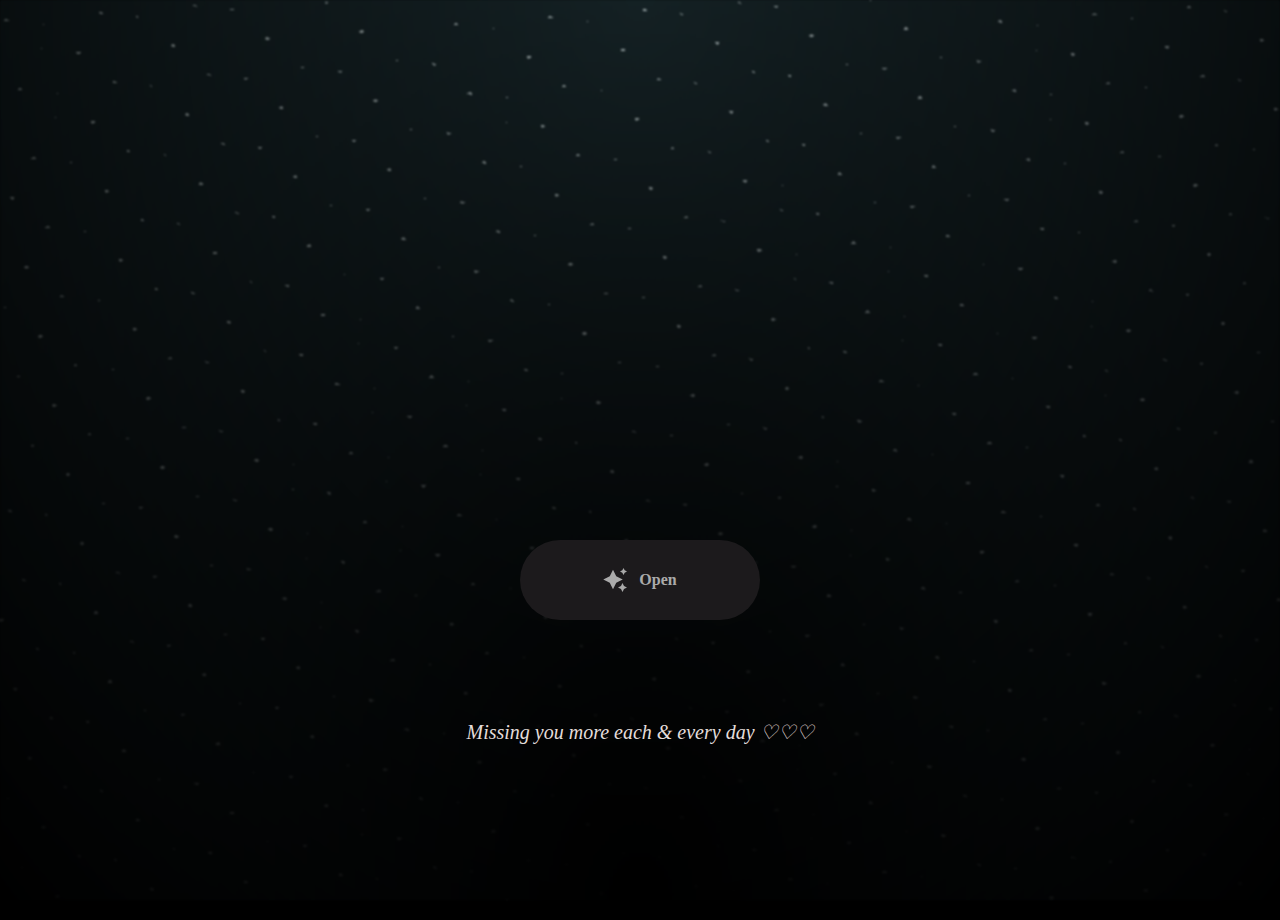
==== commit 7c34ac8e: "Merge branch 'main' of https://github.com/swaggyAbbyLeeMiller/flowersForFrancheska" ====
--- a/index.html
+++ b/index.html
@@ -1,3 +1,4 @@
+<<<<<<< HEAD
 <html lang="en">
 
 <head>
@@ -42,4 +43,48 @@
   <script src="js/index.js"></script>
 </body>
 
+=======
+<html lang="en">
+
+<head>
+  <meta charset="UTF-8">
+  <meta name="viewport" content="width=device-width, initial-scale=1.0">
+  <link rel="shortcut icon" href="images/gift.png" type="image/x-icon">
+  <link rel="stylesheet" href="css/index.css">
+
+  <!-- Document Title -->
+  <title>My Dear</title>
+</head>
+
+<body>
+  <!-- Background -->
+  <div class="night"></div>
+
+  <!-- Title -->
+  <h1 class="title"></h1>
+
+  <!-- Button -->
+  <div style="position: absolute; top: 60vh; width: 100%; display: flex; justify-content: center;">
+    <a href="flower.html" class="btn">
+      <svg height="24" width="24" fill="#FFFFFF" viewBox="0 0 24 24" data-name="Layer 1" id="Layer_1" class="sparkle">
+        <path
+          d="M10,21.236,6.755,14.745.264,11.5,6.755,8.255,10,1.764l3.245,6.491L19.736,11.5l-6.491,3.245ZM18,21l1.5,3L21,21l3-1.5L21,18l-1.5-3L18,18l-3,1.5ZM19.333,4.667,20.5,7l1.167-2.333L24,3.5,21.667,2.333,20.5,0,19.333,2.333,17,3.5Z">
+        </path>
+      </svg>
+
+      <span class="text">Open</span>
+    </a>
+  </div>
+
+  <div style="position: absolute; top: 80vh; width: 100%; display: flex; justify-content: center;">
+
+    <i style="color:rgb(228, 221, 219); font-size: 20px;" >Missing you more each & every day ♡♡♡</i>
+  </div>
+
+  <p>This is a paragraph.</p>
+
+  <script src="js/index.js"></script>
+</body>
+
+>>>>>>> 4565fd964ab0ba11513935901f50e8d70746a0c1
 </html>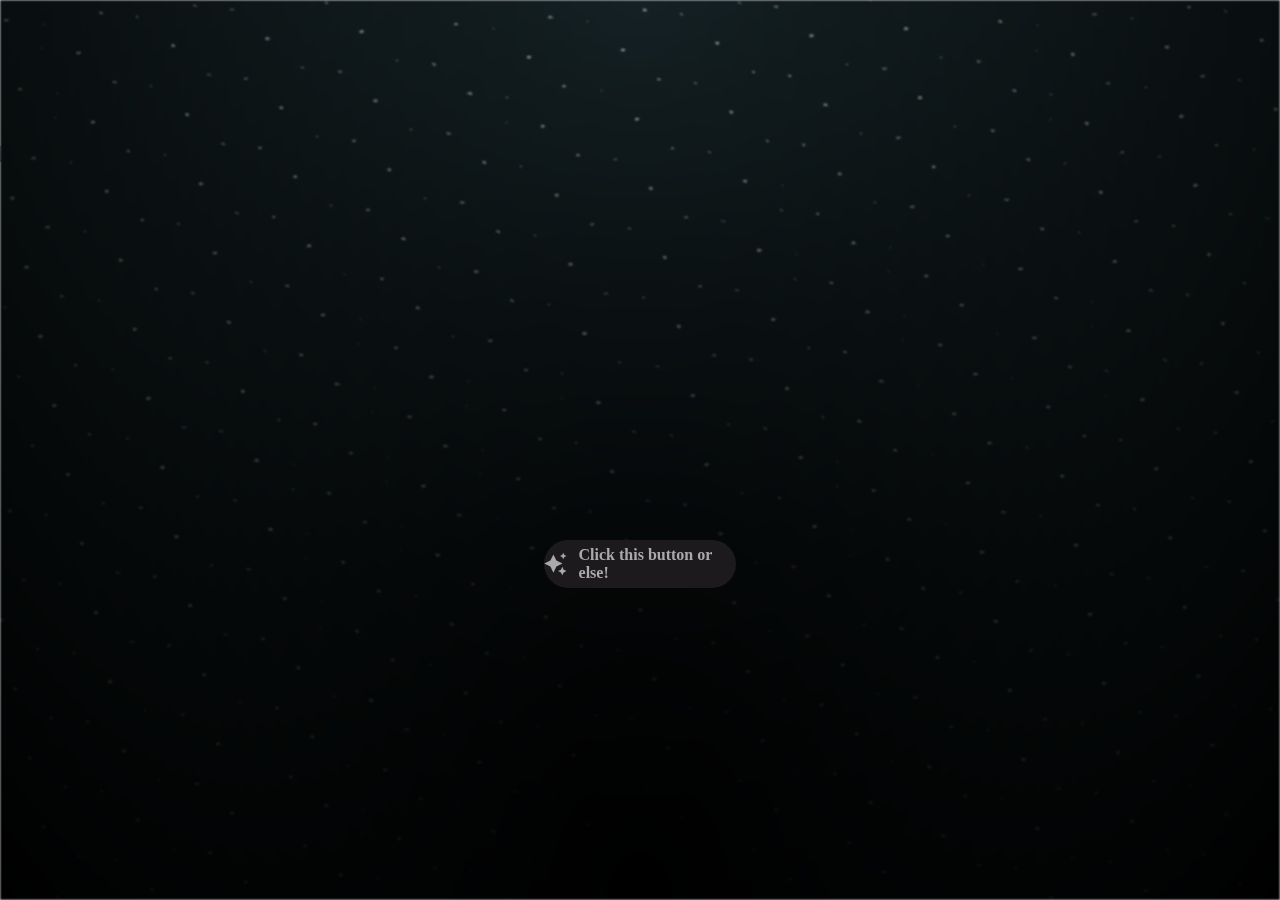
==== commit cc93dc32: "bruh  im cooked" ====
--- a/index.html
+++ b/index.html
@@ -1,18 +1,12 @@
-<<<<<<< HEAD
 <html lang="en">
-
 <head>
   <meta charset="UTF-8">
   <meta name="viewport" content="width=device-width, initial-scale=1.0">
   <link rel="shortcut icon" href="images/gift.png" type="image/x-icon">
   <link rel="stylesheet" href="css/index.css">
   <link rel="stylesheet" href="style.css">
-
-
-  <!-- Document Title -->
-  <title>My Dear</title>
+  <title>My Franalicious</title>
 </head>
-
 <body>
   <!-- Background -->
   <div class="night"></div>
@@ -24,67 +18,17 @@
   <div style="position: absolute; top: 60vh; width: 100%; display: flex; justify-content: center;">
     <a href="flower.html" class="btn">
       <svg height="24" width="24" fill="#FFFFFF" viewBox="0 0 24 24" data-name="Layer 1" id="Layer_1" class="sparkle">
-        <path
-          d="M10,21.236,6.755,14.745.264,11.5,6.755,8.255,10,1.764l3.245,6.491L19.736,11.5l-6.491,3.245ZM18,21l1.5,3L21,21l3-1.5L21,18l-1.5-3L18,18l-3,1.5ZM19.333,4.667,20.5,7l1.167-2.333L24,3.5,21.667,2.333,20.5,0,19.333,2.333,17,3.5Z">
-        </path>
+        <path d="M10,21.236,6.755,14.745.264,11.5,6.755,8.255,10,1.764l3.245,6.491L19.736,11.5l-6.491,3.245ZM18,21l1.5,3L21,21l3-1.5L21,18l-1.5-3L18,18l-3,1.5ZM19.333,4.667,20.5,7l1.167-2.333L24,3.5,21.667,2.333,20.5,0,19.333,2.333,17,3.5Z"></path>
       </svg>
-
-      <span class="text">Open</span>
+      <span class="text">Click this button or else!</span>
     </a>
   </div>
 
-  <div style="position: absolute; top: 80vh; width: 100%; display: flex; justify-content: center;">
 
-    <i style="color:rgb(228, 221, 219); font-size: 20px;" >I MISS YOU SO MUCH (and the kids)</i>
-  </div>
-
-  <p>This is a paragraph.</p>
+  <!-- Images displayed before button click -->
+  <img src="images/gift.png" alt="Gift Image" />
+  <img src="images/gift.png" alt="Gift Image" style="width: 150px; height: auto; margin-top: 10px;">
 
   <script src="js/index.js"></script>
 </body>
-
-=======
-<html lang="en">
-
-<head>
-  <meta charset="UTF-8">
-  <meta name="viewport" content="width=device-width, initial-scale=1.0">
-  <link rel="shortcut icon" href="images/gift.png" type="image/x-icon">
-  <link rel="stylesheet" href="css/index.css">
-
-  <!-- Document Title -->
-  <title>My Dear</title>
-</head>
-
-<body>
-  <!-- Background -->
-  <div class="night"></div>
-
-  <!-- Title -->
-  <h1 class="title"></h1>
-
-  <!-- Button -->
-  <div style="position: absolute; top: 60vh; width: 100%; display: flex; justify-content: center;">
-    <a href="flower.html" class="btn">
-      <svg height="24" width="24" fill="#FFFFFF" viewBox="0 0 24 24" data-name="Layer 1" id="Layer_1" class="sparkle">
-        <path
-          d="M10,21.236,6.755,14.745.264,11.5,6.755,8.255,10,1.764l3.245,6.491L19.736,11.5l-6.491,3.245ZM18,21l1.5,3L21,21l3-1.5L21,18l-1.5-3L18,18l-3,1.5ZM19.333,4.667,20.5,7l1.167-2.333L24,3.5,21.667,2.333,20.5,0,19.333,2.333,17,3.5Z">
-        </path>
-      </svg>
-
-      <span class="text">Open</span>
-    </a>
-  </div>
-
-  <div style="position: absolute; top: 80vh; width: 100%; display: flex; justify-content: center;">
-
-    <i style="color:rgb(228, 221, 219); font-size: 20px;" >Missing you more each & every day ♡♡♡</i>
-  </div>
-
-  <p>This is a paragraph.</p>
-
-  <script src="js/index.js"></script>
-</body>
-
->>>>>>> 4565fd964ab0ba11513935901f50e8d70746a0c1
 </html>--- a/css/index.css
+++ b/css/index.css
@@ -68,8 +68,8 @@
 
 .btn {
   border: none;
-  width: 15em;
-  height: 5em;
+  width: 12em;
+  height: 3em;
   border-radius: 3em;
   display: flex;
   justify-content: center;
@@ -120,4 +120,33 @@
   85% { transform: rotate(-2deg); }
   92% { transform: rotate(1deg); }
   100% { transform: rotate(0); }
-}+}
+
+
+#paragraph-container {
+  position: absolute;
+  top: 80vh;
+  right: 10px;
+  z-index: 10;  /* Ensure it's above background */
+  display: block; /* Ensure it's displayed */
+}
+
+p {
+  font-size: 1.5rem;
+  text-align: center;
+  margin-top: 20px;
+  z-index: 10;  /* Ensure it's visible */
+  position: relative;
+}
+
+.new-paragraph {
+  font-size: 1.5rem;
+  color: white; /* White text */
+  text-align: center;
+  position: absolute;
+  top: 80vh; /* Adjust the top value to place it where you want */
+  left: 50%;
+  transform: translateX(-50%);
+  z-index: 20; /* Make sure it's above other content */
+}
+
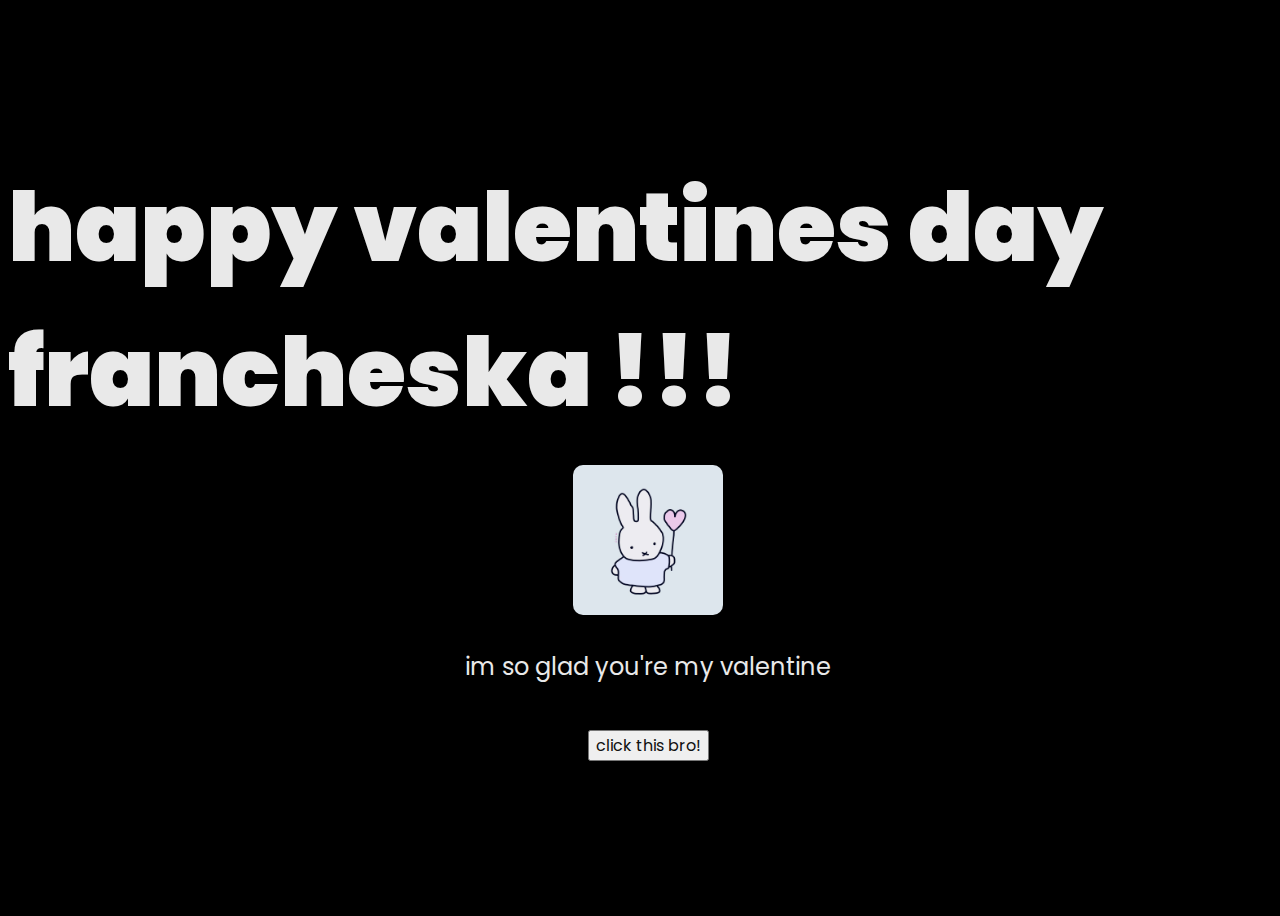
==== commit 27d52bd0: "snoopy works!! and added a cute miffy" ====
--- a/index.html
+++ b/index.html
@@ -1,34 +1,61 @@
+<!DOCTYPE html>
 <html lang="en">
 <head>
-  <meta charset="UTF-8">
-  <meta name="viewport" content="width=device-width, initial-scale=1.0">
-  <link rel="shortcut icon" href="images/gift.png" type="image/x-icon">
-  <link rel="stylesheet" href="css/index.css">
-  <link rel="stylesheet" href="style.css">
-  <title>My Franalicious</title>
+    <meta charset="UTF-8">
+    <meta http-equiv="X-UA-Compatible" content="IE=edge">
+    <meta name="viewport" content="width=device-width, initial-scale=1.0">
+    <link rel="stylesheet" href="css/style.css">
+    <link rel="icon" href="img/flowers.png" type="image/x-icon">
+    <title>Flowers</title>
 </head>
 <body>
-  <!-- Background -->
-  <div class="night"></div>
-
-  <!-- Title -->
-  <h1 class="title"></h1>
-
-  <!-- Button -->
-  <div style="position: absolute; top: 60vh; width: 100%; display: flex; justify-content: center;">
-    <a href="flower.html" class="btn">
-      <svg height="24" width="24" fill="#FFFFFF" viewBox="0 0 24 24" data-name="Layer 1" id="Layer_1" class="sparkle">
-        <path d="M10,21.236,6.755,14.745.264,11.5,6.755,8.255,10,1.764l3.245,6.491L19.736,11.5l-6.491,3.245ZM18,21l1.5,3L21,21l3-1.5L21,18l-1.5-3L18,18l-3,1.5ZM19.333,4.667,20.5,7l1.167-2.333L24,3.5,21.667,2.333,20.5,0,19.333,2.333,17,3.5Z"></path>
-      </svg>
-      <span class="text">Click this button or else!</span>
-    </a>
-  </div>
 
 
-  <!-- Images displayed before button click -->
-  <img src="images/gift.png" alt="Gift Image" />
-  <img src="images/gift.png" alt="Gift Image" style="width: 150px; height: auto; margin-top: 10px;">
+    <div class="greetings">
+        <span>happy</span>
+        <span>valentines</span>
+        <span>day</span>
+        <span>francheska</span>
+        <span>!!!</span>
+    </div>
+    <div class="description">
 
-  <script src="js/index.js"></script>
+
+        <div class="image-container">
+            <img src="img/miffy.png" alt="Cute Image" class="cute-image">
+        </div>
+
+
+     
+    <p>im so glad you're my valentine <span></span></p>
+
+</div>
+    </div>
+    <div class="button">
+        <button>
+            <a href="flower.html">click this bro!</a>
+        </button>
+    </div>
+
+
+    <div class="floating-hearts"></div>
+    <script>
+        document.addEventListener("DOMContentLoaded", function () {
+            const heartContainer = document.querySelector(".floating-hearts");
+        
+            for (let i = 0; i < 15; i++) { // Generates 15 hearts
+                let heart = document.createElement("span");
+                heart.innerHTML = "❤️"; // Emoji heart
+                heart.style.left = Math.random() * 100 + "vw"; // Random horizontal position
+                heart.style.animationDuration = (Math.random() * 3 + 3) + "s"; // Random duration (3s-6s)
+                heart.style.animationDelay = Math.random() * 2 + "s"; // Random delay
+                heart.style.fontSize = Math.random() * 1.5 + 1 + "rem"; // Random size variation
+                heartContainer.appendChild(heart);
+            }
+        });
+        </script>
+        
+        
+
 </body>
 </html>--- a/css/style.css
+++ b/css/style.css
@@ -0,0 +1,153 @@
+@import url('https://fonts.googleapis.com/css2?family=Poppins:ital,wght@0,500;1,900&display=swap');
+*{
+    font-family: 'Poppins',cursive;
+}
+body{
+    color: rgb(233, 233, 233);
+    width: 100%;
+    height: 100vh;
+    display: flex;
+    flex-direction: column;
+    align-items: center;
+    justify-content: center;
+    background-color: black;
+}
+.greetings{
+    font-size: 6rem;
+    font-weight: 900;
+}
+.greetings > span{
+    animation: glow 2.5s ease-in-out infinite;
+}
+@keyframes glow{
+    0%, 100%{
+        color: #ed1a1a;
+        text-shadow: 0 0 12px #39c6d6, 0 0 50px #39c6d6, 0 0 100px #39c6d6;
+    }
+    10%, 90%{
+        color: #111;
+        text-shadow: none;
+    }
+}
+.greetings > span:nth-child(2){
+    animation-delay: .2s ;
+}
+.greetings > span:nth-child(3){
+    animation-delay: .4s ;
+}
+.greetings > span:nth-child(4){
+    animation-delay: .6s;
+}
+.greetings > span:nth-child(5){
+    animation-delay: .8s;
+}
+
+.description{
+    font-size: 1.5rem;
+    margin-bottom: 20px;
+}
+
+.button a{
+    text-decoration: none;
+    font-size: 1rem;
+    color: #111;
+}
+
+@media screen and (max-width:574px){
+    .greetings{
+        display: block;
+        font-size: 3rem;
+        font-weight: 500;
+        text-align: center;
+    }
+    .description{
+        font-size: 1px;
+        font-family: fantasy;
+    }
+    
+    .button a{
+        font-size: .5rem;
+    }
+}
+
+p span:before {
+    content: '';
+    animation: gerak infinite 10s ease;
+    transform: translateY(-50%);
+    color: rgb(188, 39, 37);
+    font-size: 25px;
+}
+
+@keyframes gerak {
+    0% {
+        content: 'my pretty girl ❤️';
+    }
+    50% {
+        content: 'my gorgeous amazing hot undefined thing! ❤️';
+    }
+    100% {
+        content: 'my baby! ❤️';
+    }
+}
+
+
+.floating-hearts {
+    position: fixed;
+    top: 0;
+    left: 0;
+    width: 100%;
+    height: 100%;
+    pointer-events: none; /* So it doesn’t block interactions */
+    overflow: visible;
+}
+
+.floating-hearts span {
+    position: absolute;
+    bottom: -10vh;
+    font-size: 2rem; /* Adjust heart size */
+    animation: floatUp 5s linear infinite;
+    opacity: 0.8;
+}
+
+/* Animation to make hearts float up */
+@keyframes floatUp {
+    0% {
+        transform: translateY(0) scale(1);
+        opacity: 1;
+    }
+    100% {
+        transform: translateY(-100vh) scale(1.5);
+        opacity: 0;
+    }
+}
+
+
+.image-container {
+    text-align: center;
+    margin-top: 20px;
+}
+
+.cute-image {
+    width: 150px;
+    height: auto;
+    border-radius: 10px;
+    box-shadow: 0 4px 8px rgba(0, 0, 0, 0.1);
+    transition: transform 0.3s ease-in-out;
+}
+
+.cute-image:hover {
+    transform: scale(1.1); 
+}
+@keyframes fadeIn {
+    0% {
+        opacity: 0;
+    }
+    100% {
+        opacity: 1;
+    }
+}
+
+.cute-image {
+    animation: fadeIn 1s ease-in-out;
+}
+
